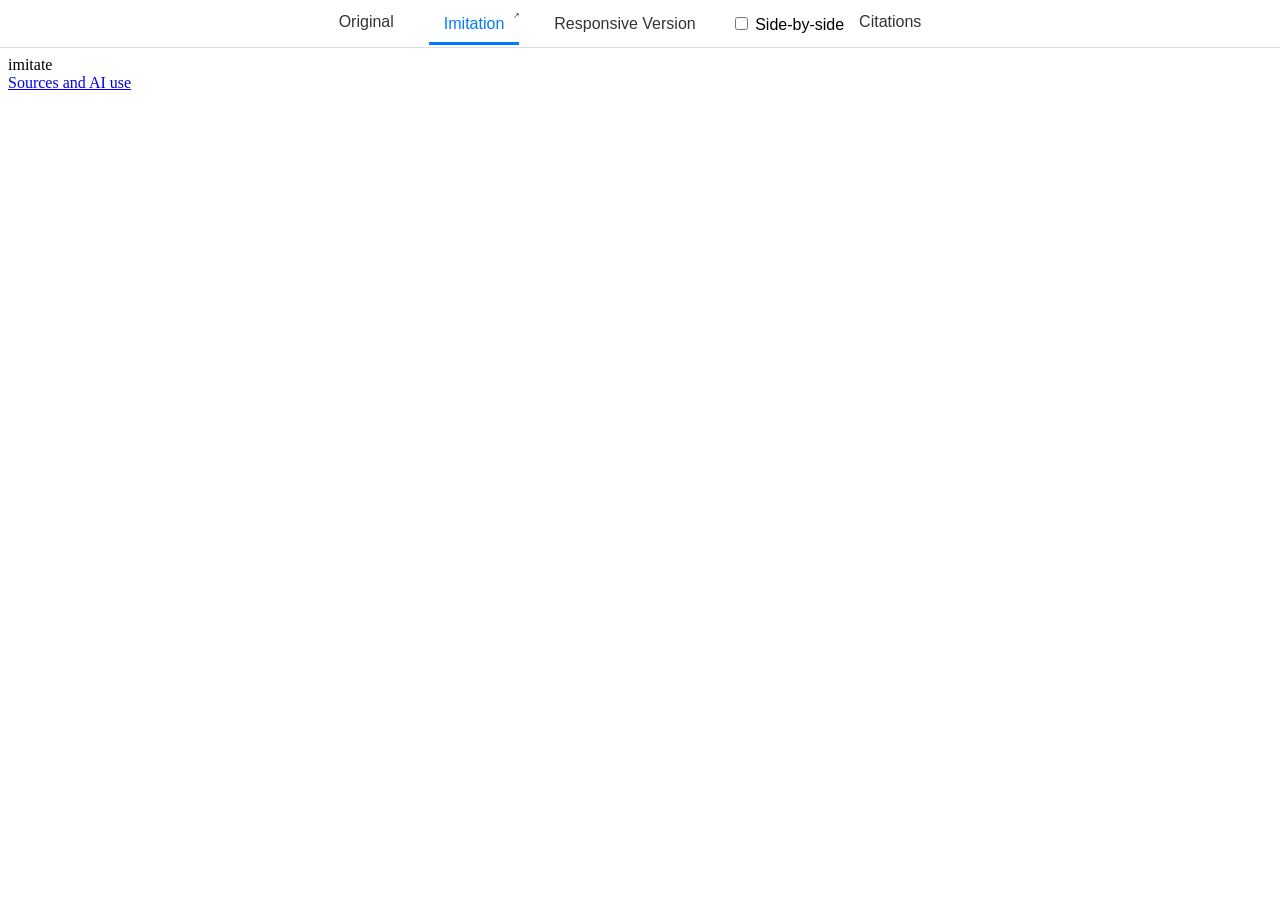
==== index.html @ e720e2cd "Initial commit" ====
<!DOCTYPE html>
<!-- Change the original image and its source caption below. Keep the viewer structure. -->
<html lang="en">

<head>
  <meta charset="utf-8" />
  <meta name="viewport" content="width=device-width" />
  <title>Imitation Project</title>
  <link href="do_not_modify/style.css" rel="stylesheet" type="text/css" />
</head>

<body class="imitation">
  <header>
    <nav>
      <a class="orig-link" href="#original">Original</a>
      <span>
        <a href="#imitation" class="active">Imitation</a>
        <a href="imitation.html" class="popout-link imitation" target="_blank" rel="noopener" aria-label="Open design in a new tab"></a>
      </span>
      <span>
        <a href="#responsive" class="">Responsive Version</a>
        <a href="responsive.html" class="popout-link responsive" target="_blank" rel="noopener" aria-label="Open design in a new tab"></a>
      </span>
      <label class="sbs-toggle">
        <input type="checkbox" id="sbs">
        Side-by-side
      </label>
      <a href="citations.html" target="_blank" rel="noopener">Citations</a>
    </nav>
    <div class="popout-bar">
      <button id="minimize" aria-label="Toggle navigation"><svg xmlns="http://www.w3.org/2000/svg" width="24" height="24" fill="none"
          stroke="currentColor" stroke-width="2" stroke-linecap="round" stroke-linejoin="round"
          class="feather feather-arrow-up" viewBox="0 0 24 12">
          <polyline points="5 12 12 5 19 12"></polyline>
        </svg></button>


    </div>
  </header>
  <main>
    <div id="original" class="content">
      <div class="center">
        <!-- IMAGE TAG BELOW -->
        <!-- FIX SRC= AS NEEDED -->
        <figure>
          <img src=".lesson/assets/inout.png" alt="Example print layout; replace with your chosen original" />
          <!--<img src="original.jpg" />-->
          <figcaption>
            Example layout — replace this image and credit your original source here.
          </figcaption>
        </figure>
        <!-- END OF IMAGE TAG -->
        <!-- NOTHING ELSE TO EDIT HERE -->
      </div>
    </div>
    <div id="imitation" class="visible content">
      <iframe title="Fixed-size imitation" src="imitation.html"></iframe>
    </div>
    <div id="responsive" class="content">
      <iframe title="Responsive adaptation" src="responsive.html"></iframe>
    </div>
  </main>

  <script src="do_not_modify/script.js"></script>
</body>

</html>
---- do_not_modify/style.css ----
/***
 This code runs the overview view in
 index.html.

 NOT INTENDED TO BE MODIFIED BY STUDENTS
 (though if you want to change colors or 
 fonts or something, feel free)
***/

html {
  font-family: Verdana, Geneva, Tahoma, sans-serif;
}

body {
  margin: 0;
  padding: 0;
}
main iframe {
  width: 100%;
  height: calc(100vh - 68px);
  border: none;
}

main {
  padding: 8px;
}

.sbs main > div {
  border: 1px inset;
}

nav {
  margin: auto;
  display: flex;
  padding: 10px;
  align-items: center;
  justify-content: center;
  border-bottom: 1px solid #ddd; /* Adds a bottom border for the tab container */
}

nav a {
  padding: 10px 15px;
  color: #333;
  text-decoration: none;
  border-bottom: 3px solid transparent; /* Transparent border initially */
  margin-right: 20px;
  font-size: 16px;
  transition: border-color 300ms, color 300ms;
}

nav a:hover {
  color: #007bff; /* Change color on hover */
}

nav a.active {
  border-bottom: 3px solid #007bff; /* Underline active tab */
  color: #007bff;
}

.center figure {
  display: grid;
  grid-template-rows: 1fr auto; /* Image stretches, caption gets auto height */
  grid-template-columns: 1fr; /* Single column */
  align-items: center; /* Align items within their grid cells */
  justify-items: center;
  max-width: 100%; /* Prevent figure from overflowing horizontally */
  max-height: 100%; /* Prevent figure from overflowing vertically */
  margin: 0; /* Remove default margin */
  box-sizing: border-box;
  overflow: hidden; /* Prevent overflow */
}

.center img {
  max-width: 100%; /* Ensure the image doesn’t overflow horizontally */
  min-height: 100%; /* Force the image to fill the available height */
  max-height: 100%; /* Ensure the image doesn’t overflow vertically */
  width: auto; /* Maintain aspect ratio */
  object-fit: contain; /* Ensure the image fits nicely */
  grid-row: 1; /* Place the image in the first row */
}

.center figcaption {
  max-width: 100%; /* Ensure caption doesn’t overflow */
  word-wrap: break-word; /* Handle long words or links gracefully */
  text-align: center; /* Center-align the caption text */
  margin: 8px 0; /* Add spacing */
  font-size: 14px; /* Adjust font size as needed */
  grid-row: 2; /* Place the caption in the second row */
}

.content {
  opacity: 0;
  pointer-events: none;
}
.visible {
  display: block;
  opacity: 1;
  pointer-events: all;
  transition: opacity 500ms;
}
main {
  position: relative;
}
main div {
  position: absolute;
  top: 0;
  left: 0;
  width: calc(100% - 4px);
  height: calc(100vh - 66px);
}

/* Side-by-side code */

.sbs main {
  display: flex;
  gap: 10px;
}
/* Get rid of absolute positioning we used for cross-fade */
.sbs div {
  position: initial;
  box-sizing: border-box;
}
/* Just toggle display : block to display: none
Old-school style... */
.sbs .content {
  display: none;
}
.sbs .visible {
  display: block;
}
/* ALWAYS show the original */
.sbs #original {
  display: block;
  opacity: 1;
}
.orig-link {
  transition: opacity 300ms;
}
/* Don't show the original tab */
.sbs .orig-link {
  opacity: 0;
}
.sbs-toggle {
  transition: opacity 300ms;
}
.original .sbs-toggle {
  opacity: 0;
}

/* Popout link code */
header {
  position: sticky;
  top: 0;
  height: 48px;
}
.popout-bar {
  opacity: 0;
  transition: opacity 300ms;
}
header:hover .popout-bar {
  opacity: 1;
}
.popout-bar {
  display: flex;
  margin: auto;
  align-items: center;
  justify-content: flex-end;
  gap: 8px;
}

.popout-link {
  display: none;
  position: absolute;
  right: -16px;
  top: 0;
  padding-top: 0;
  margin-top: -4px;
}
nav span {
  position: relative;
}
.imitation .popout-link.imitation {
  display: inline-block;
}
.responsive .popout-link.responsive {
  display: inline-block;
}

#minimize {
  transition: transform 300ms;
  background: transparent;
  border: none;
}
header.minimized #minimize {
  transform: rotate(180deg);
}
header {
  transition: transform 300ms;
  z-index: 2;
}
header nav {
  height: 48px;
  box-sizing: border-box;
}
.minimized {
  transform: translateY(-48px);
}
.popout-link::after {
  content: "↗";
  font-size: 8px;
  vertical-align: super;
}
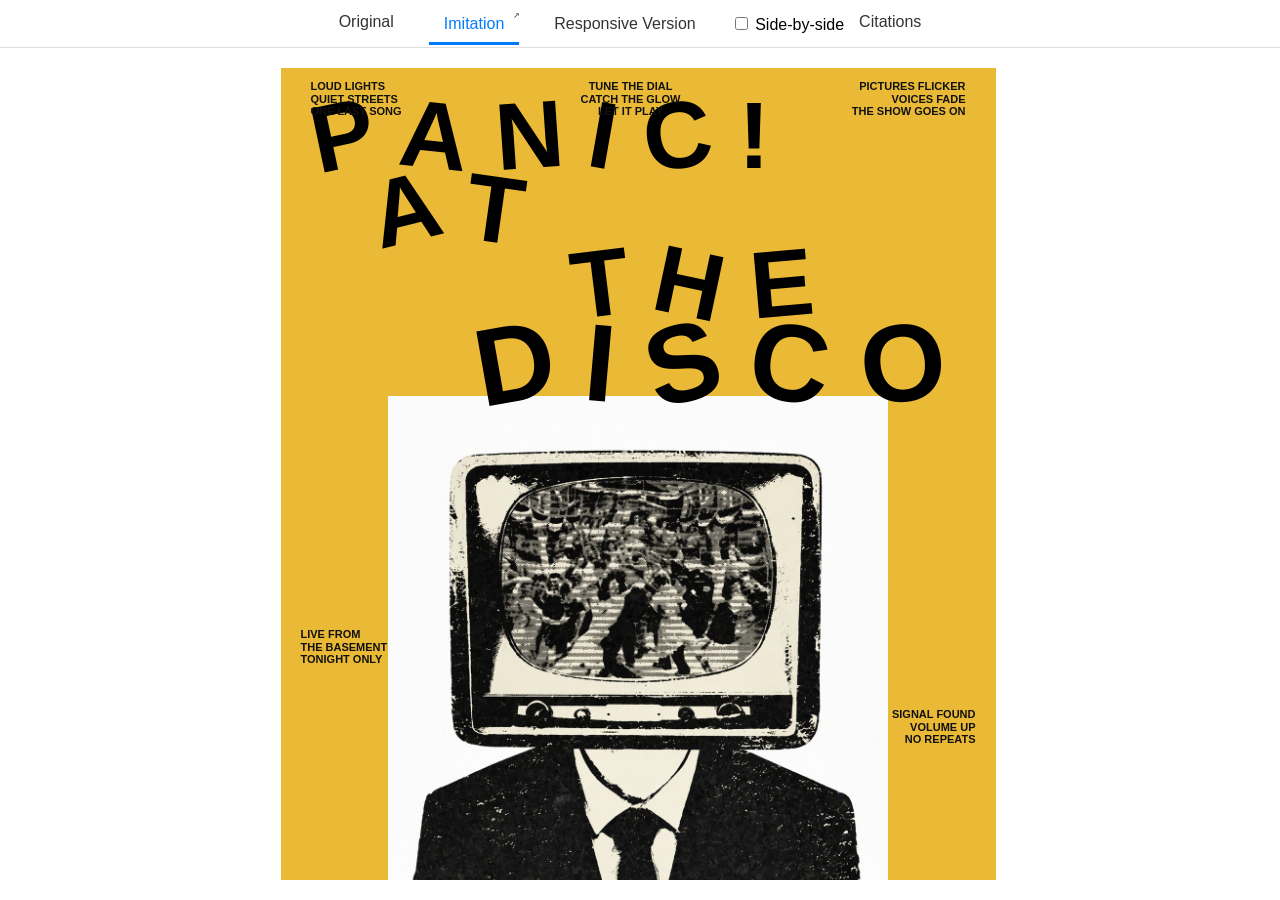
==== commit bc7cf09a: "I pasted the new code." ====
--- a/index.html
+++ b/index.html
@@ -15,11 +15,13 @@
       <a class="orig-link" href="#original">Original</a>
       <span>
         <a href="#imitation" class="active">Imitation</a>
-        <a href="imitation.html" class="popout-link imitation" target="_blank" rel="noopener" aria-label="Open design in a new tab"></a>
+        <a href="imitation.html" class="popout-link imitation" target="_blank" rel="noopener"
+          aria-label="Open design in a new tab"></a>
       </span>
       <span>
         <a href="#responsive" class="">Responsive Version</a>
-        <a href="responsive.html" class="popout-link responsive" target="_blank" rel="noopener" aria-label="Open design in a new tab"></a>
+        <a href="responsive.html" class="popout-link responsive" target="_blank" rel="noopener"
+          aria-label="Open design in a new tab"></a>
       </span>
       <label class="sbs-toggle">
         <input type="checkbox" id="sbs">
@@ -28,8 +30,8 @@
       <a href="citations.html" target="_blank" rel="noopener">Citations</a>
     </nav>
     <div class="popout-bar">
-      <button id="minimize" aria-label="Toggle navigation"><svg xmlns="http://www.w3.org/2000/svg" width="24" height="24" fill="none"
-          stroke="currentColor" stroke-width="2" stroke-linecap="round" stroke-linejoin="round"
+      <button id="minimize" aria-label="Toggle navigation"><svg xmlns="http://www.w3.org/2000/svg" width="24"
+          height="24" fill="none" stroke="currentColor" stroke-width="2" stroke-linecap="round" stroke-linejoin="round"
           class="feather feather-arrow-up" viewBox="0 0 24 12">
           <polyline points="5 12 12 5 19 12"></polyline>
         </svg></button>
@@ -43,10 +45,11 @@
         <!-- IMAGE TAG BELOW -->
         <!-- FIX SRC= AS NEEDED -->
         <figure>
-          <img src=".lesson/assets/inout.png" alt="Example print layout; replace with your chosen original" />
+          <img src="Bandposter.jpeg" alt="Bandposter from google" />
           <!--<img src="original.jpg" />-->
           <figcaption>
-            Example layout — replace this image and credit your original source here.
+            Bandposter taken from google photos November 4, 2026
+
           </figcaption>
         </figure>
         <!-- END OF IMAGE TAG -->
